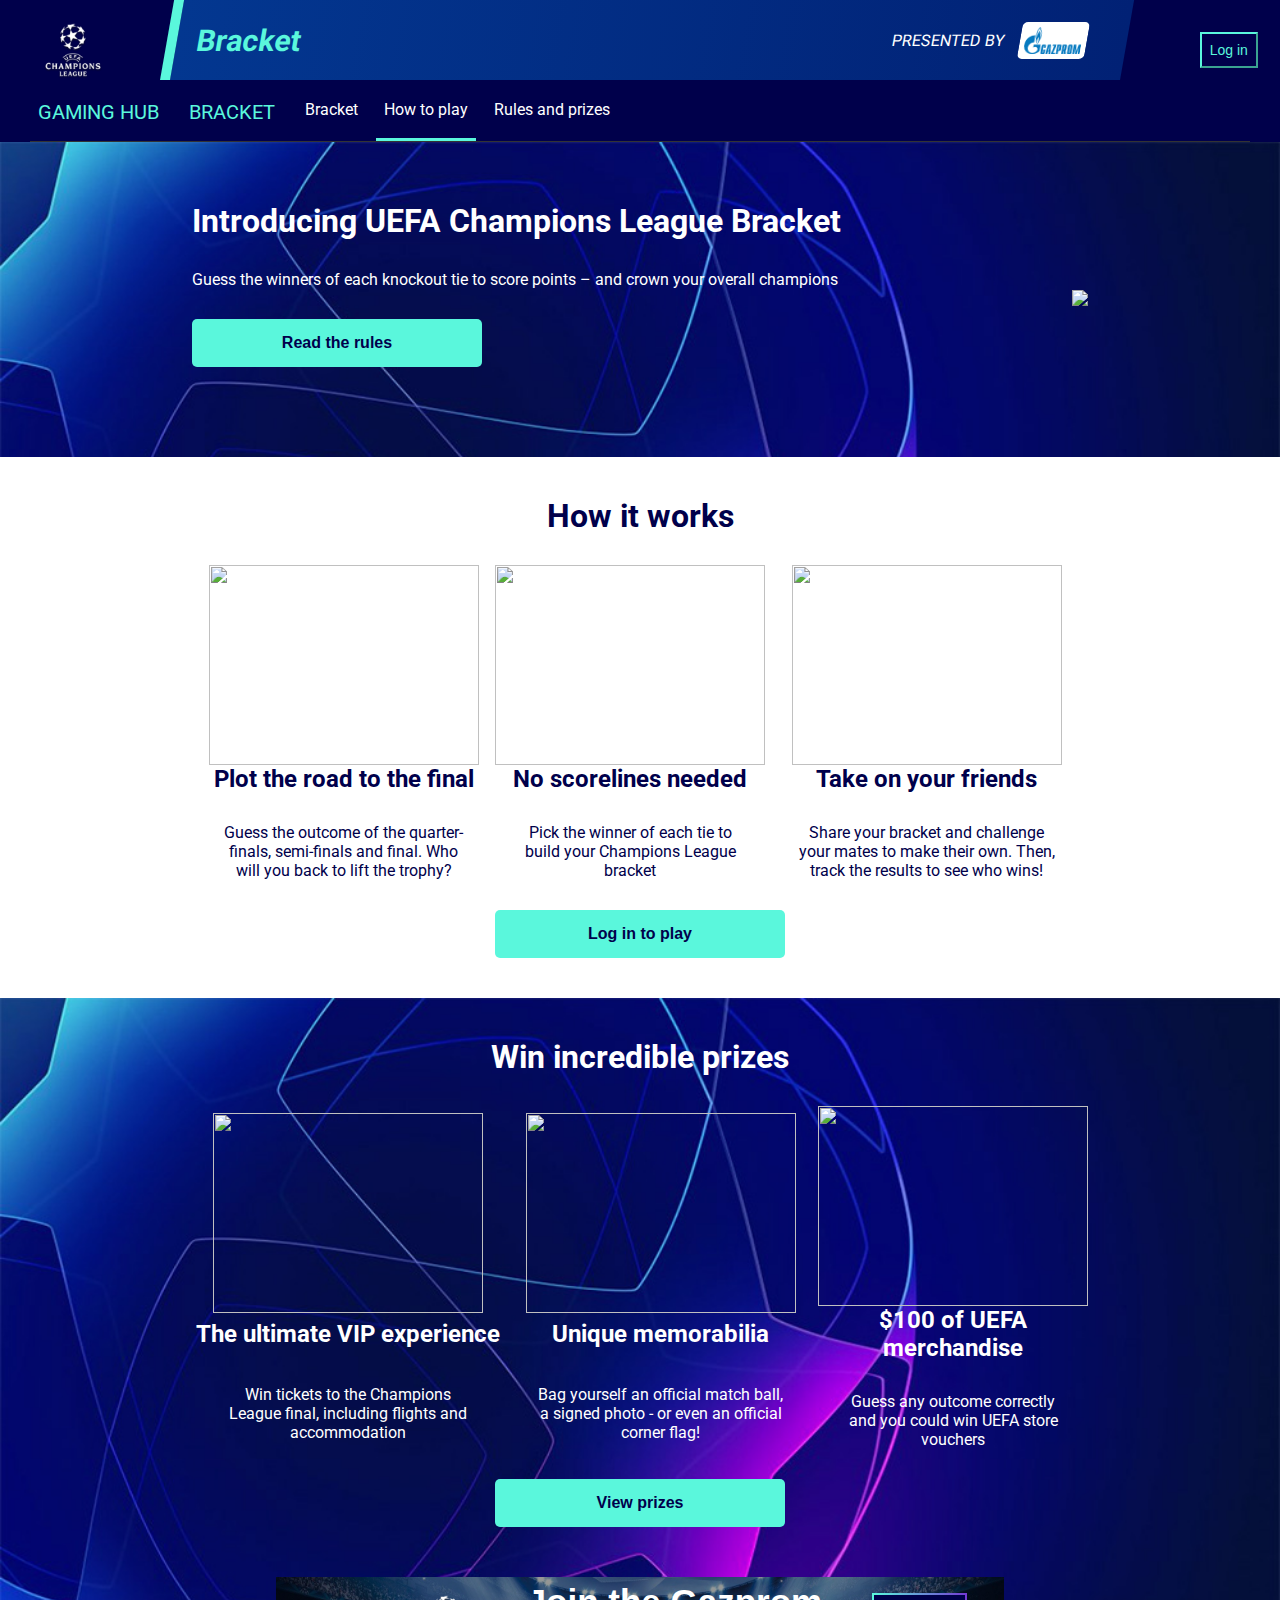
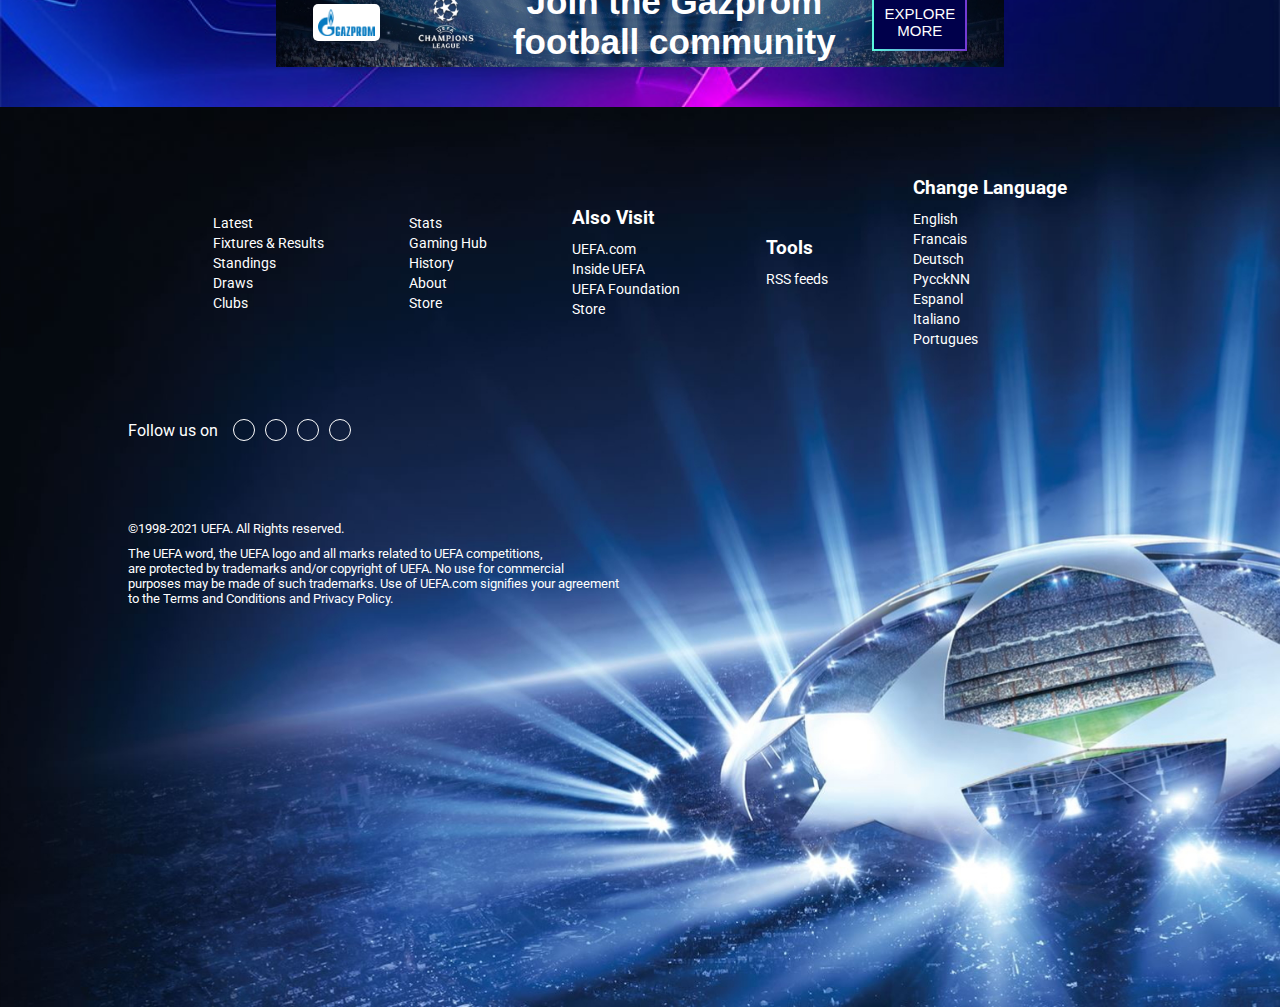
==== how-to-play.html @ 1794fb32 "html-file-structure-update" ====
<!DOCTYPE html>
<html lang="en">
<head>
    <meta charset="UTF-8">
    <meta http-equiv="X-UA-Compatible" content="IE=edge">
    <meta name="viewport" content="width=device-width, initial-scale=1.0">
    <link rel="stylesheet" href="https://use.fontawesome.com/releases/v5.15.3/css/all.css" integrity="sha384-SZXxX4whJ79/gErwcOYf+zWLeJdY/qpuqC4cAa9rOGUstPomtqpuNWT9wdPEn2fk" crossorigin="anonymous">
    <link rel="preconnect" href="https://fonts.gstatic.com">
    <link href="https://fonts.googleapis.com/css2?family=Roboto&display=swap" rel="stylesheet">
    <link rel="stylesheet" href="../CSS Files/style.css">
    <link rel="stylesheet" href="../CSS Files/login.css">
    <link rel="stylesheet" href="../CSS Files/media.css">
    <link rel="stylesheet" href="../CSS Files/how-to-play.css">
    <title>UEFA Champions League - Bracket</title>
</head>
<body>
    <!-- NavBar -->
    <nav>
        <div class="nav-container">
            <div class="top-nav">
                <div class="left-nav">
                    <img src="../images/Champions League logo.png" class="logo">
                </div>
                <div class="middle-nav">
                    <h1>Bracket</h1>
                    <div class="presented-by">
                        <p>PRESENTED BY</p>
                        <img src="../images/gazprom-logo.png" width="67px" height="37px" class="gazprom">
                    </div>
                </div>
                <div class="right-nav">
                    <i class="fas fa-th menu"></i>
                    <button class="log-in-btn">Log in <i class="fas fa-user"></i></button>
                </div>
            </div>
            <div class="bottom-nav">
                <ul>
                    <li class="selected">Gaming Hub <i class="fas fa-chevron-right"></i></li>
                    <li class="selected">Bracket <i class="fas fa-chevron-right"></i></li>
                    <li><a href="./index.html">Bracket</a></li>
                    <li class="current"><a href="#">How to play</a></li>
                    <li><a href="./rules.html">Rules and prizes</a></li>
                </ul>
            </div>


            <div class="dropdown-menu">
                <div class="dropdown-container">
                    <div class="dropdown-games">
                        <div class="game-column">
                            <div class="game">
                                <div class="box bracket-box">
                                    <img src="https://gaming.uefa.com/assets/games/9/logo_en.png" class="game-img">
                                </div>
                                <p>UEFA CL Bracket</p>
                            </div>
                            <div class="game">
                                <div class="box POTW-box">
                                    <img src="https://gaming.uefa.com/assets/games/6/logo_en.png" class="game-img">
                                </div>
                                <p>Player of the Week</p>
                            </div>
                            <div class="game">
                                <div class="box live-manager-box">
                                    <img src="https://gaming.uefa.com/assets/games/5/logo_en.png" class="game-img">
                                </div>
                                <p>Live Manager</p>
                            </div>
                        </div>
                        <div class="game-column">
                            <div class="game">
                                <div class="box fantasy-football-box">
                                    <img src="https://gaming.uefa.com/assets/games/4/logo_en.png" class="game-img">
                                </div>
                                <p>Fantasy Football</p>
                            </div>
                            <div class="game">
                                <div class="box predictor-box">
                                    <img src="https://gaming.uefa.com/assets/games/1/logo_en.png" class="game-img">
                                </div>
                                <p>Predictor</p>
                            </div>
                        </div>
                        <div class="game-column">
                            <div class="game">
                                <div class="box GOTW-box">
                                    <img src="https://gaming.uefa.com/assets/games/3/logo_en.png" class="game-img">
                                </div>
                                <p>Goal of the Week</p>
                            </div>
                            <div class="game">
                                <div class="box fantasy5-box">
                                    <img src="https://gaming.uefa.com/assets/games/2/logo_en.png" class="game-img">
                                </div>
                                <p>Fantasy 5</p>
                            </div>
                        </div>
                        </div>
                    </div>
                    <div class="dropdown-bottom">
                        <div class="bottom-container">
                            <p>Games</p>
                            <i class="fas fa-chevron-circle-right"></i>
                        </div>
                    </div>
                </div>
            </div>
        </div>
    </nav>


    <div class="intro row-section">
        <div class="row-section-container">
            <div class="intro-content">
                <div class="left-content">
                    <h1 class="content">Introducing UEFA Champions League Bracket</h1>
                    <p class="content">Guess the winners of each knockout tie to score points – and crown your overall champions</p>
                    <a href="./rules.html"><button class="uefa-btn submit-btn htp-btn content"><strong>Read the rules</strong></button></a>
                </div>
                <div class="right-content">
                    <img src="https://gaming.uefa.com/en/uclbracket/static/bracket/1669f17a32b3cb19b3a7916da192bbf4.png">
                </div>
            </div>
        </div>
    </div>


    <div class="how-it-works row-section">
        <div class="row-section-container column-container">
            <div class="col-sect">
                <h1>How it works</h1>
            </div>
            <div class="col-sect mid-sect">
                <div class="mid-block">
                    <img src="https://gaming.uefa.com/en/uclbracket/static/bracket/e0377b7b3507841a2ebfe7039dbc514f.png">
                    <h2>Plot the road to the final</h2>
                    <p>Guess the outcome of the quarter-finals, semi-finals and final. Who will you back to lift the trophy?</p>
                </div>
                <div class="mid-block">
                    <img src="https://gaming.uefa.com/en/uclbracket/static/bracket/f38020b3da65e64df690f1da456caf60.png">
                    <h2>No scorelines needed</h2>
                    <p>Pick the winner of each tie to build your Champions League bracket</p>
                </div>
                <div class="mid-block">
                    <img src="https://gaming.uefa.com/en/uclbracket/static/bracket/7de6ae51891e351c53bfdf3ade8b15bf.png">
                    <h2>Take on your friends</h2>
                    <p>Share your bracket and challenge your mates to make their own. Then, track the results to see who wins!</p>
                </div>
            </div>
            <div class="col-sect">
                <button class="uefa-btn submit-btn htp-btn htp-login-btn" onclick="UEFALogIn()"><strong>Log in to play</strong></button>
            </div>
        </div>
    </div>


    <div class="win-prizes row-section">
        <div class="row-section-container column-container win-prizes-container">
            <div class="col-sect">
                <h1>Win incredible prizes</h1>
            </div>
            <div class="col-sect mid-sect">
                <div class="mid-block">
                    <img src="https://gaming.uefa.com/en/uclbracket/static/bracket/a42eadb49ed4ad26c09279de8a50af0a.png">
                    <h2>The ultimate VIP experience</h2>
                    <p>Win tickets to the Champions League final, including flights and accommodation</p>
                </div>
                <div class="mid-block">
                    <img src="https://gaming.uefa.com/en/uclbracket/static/bracket/2dc222ecb91c8b807dd7066979ea046f.png">
                    <h2>Unique memorabilia</h2>
                    <p>Bag yourself an official match ball, a signed photo - or even an official corner flag!</p>
                </div>
                <div class="mid-block">
                    <img src="https://gaming.uefa.com/en/uclbracket/static/bracket/1685dd877dc330134a83081abe5bb027.png">
                    <h2>$100 of UEFA merchandise</h2>
                    <p>Guess any outcome correctly and you could win UEFA store vouchers</p>
                </div>
            </div>
            <div class="col-sect">
                <a href="./rules.html"><button class="uefa-btn submit-btn htp-btn"><strong>View prizes</strong></button>
                </a>
            </div>
            <div class="advertisement prizes-ad">
                <div class="ad-container">
                    <img src="../images/gazprom-logo.png" width="67px" height="37px" class="gazprom">
                    <img src="../images/Champions League logo.png" class="logo">
                    <h2>Join the Gazprom
                        <br>
                    football community</h2>
                    <button>Explore <br>More</button>
                </div>
            </div>
        </div>
    </div>


    <!-- Footer -->
    <footer>
        <div class="foot-container">
            <div class="foot-lists">
                <ul class="foot-list">
                    <li>Latest</li>
                    <li>Fixtures & Results</li>
                    <li>Standings</li>
                    <li>Draws</li>
                    <li>Clubs</li>
                </ul>
                <ul class="foot-list">
                    <li>Stats</li>
                    <li>Gaming Hub</li>
                    <li>History</li>
                    <li>About</li>
                    <li>Store</li>
                </ul>
                <ul class="foot-list">
                    <h3 class="foot-head">Also Visit</h3>
                    <li>UEFA.com</li>
                    <li>Inside UEFA</li>
                    <li>UEFA Foundation</li>
                    <li>Store</li>
                </ul>
                <ul class="foot-list">
                    <h3 class="foot-head">Tools</h3>
                    <li>RSS feeds</li>
                </ul>
                <ul class="foot-list languages">
                    <h3 class="foot-head">Change Language</h3>
                    <li>English</li>
                    <li>Francais</li>
                    <li>Deutsch</li>
                    <li>PycckNN</li>
                    <li>Espanol</li>
                    <li>Italiano</li>
                    <li>Portugues</li>
                </ul>
            </div>

            <div class="social">
                <p>Follow us on</p>
                <ul class="social-links">
                    <li class="platform"><i class="fab fa-twitter"></i></li>
                    <li class="platform"><i class="fab fa-facebook"></i></li>
                    <li class="platform"><i class="fab fa-youtube"></i></li>
                    <li class="platform"><i class="fab fa-instagram"></i></li>
                </ul>
            </div>
            <div class="privacy">
                <p class="copyright">&copy1998-2021 UEFA. All Rights reserved.</p>
                <p>The UEFA word, the UEFA logo and all marks related to UEFA competitions,<br>
                 are protected by trademarks and/or copyright of UEFA. No use for commercial<br>
                 purposes may be made of such trademarks. Use of UEFA.com signifies your agreement<br>
                to the Terms and Conditions and Privacy Policy.</p>
            </div>
        </div>
    </footer>


    <!-- UEFA LOG-IN SCREEN -->
    <div class="log-in-overlay">
        <div class="uefa">
            <div class="uefa-container">
                <div class="left-div">
                    <div class="left-div-container">
                        <h2>UEFA members get even more...</h2>
                        <div class="member">
                            <i class="fas fa-users"></i>
                            <p>Take on your friends in Fantasy Football and Predictor</p>
                        </div>
                        <div class="member">
                            <i class="fas fa-video"></i>
                            <p>Watch official highlights and European classics</p>
                        </div>
                    </div>
                </div>
                <div class="right-div">
                    <div class="right-div-container">
                        <button class="close-log-in">X</button>
                        <h2>Log In</h2>
                        <button class="uefa-btn social-btn facebook-btn">
                            <img src="https://idpassets.uefa.com/db1bbc34e82585fe9d1cfb4ab869abcb.png" alt="Facebook" class="social-icon">
                            <p>Sign in with Facebook</p>
                        </button>
                        <button class="uefa-btn social-btn google-btn">
                            <img src="https://idpassets.uefa.com/47cd6d8e7fbefdaf3e8a44cea0756a5c.svg" alt="Google" class="social-icon">
                            <p>Sign in with Google</p>
                        </button>
                        <button class="uefa-btn social-btn apple-btn">
                            <img src="https://idpassets.uefa.com/b0dc0b882806bcb97503c4d3db738a53.svg" alt="Apple" class="social-icon">
                            <p>Sign in with Apple</p>
                        </button>
                        <label  class="comment">or</label>
                        <form class="log-in-form">
                            <button class="uefa-btn invalid-msg"><i class="fas fa-exclamation-circle"></i>Invalid login or password</button>
                            <img src="https://i.gifer.com/ZKZg.gif" class="loader">
                            <input type="email" name="email" placeholder="Email" class="sign-in-input email">
                            <input type="password" name="password" placeholder="Password" class="sign-in-input password">
                            <div class="password-flex">
                                <!-- <label class="checkbox"><input type="checkbox">Keep me signed in</label> -->
                                <div class="checkbox">
                                    <input type="checkbox"
                                           checked>
                                    <label>Keep me signed in</label>
                                  </div>
                                <p class="forgot-password">I forgot my password</p>
                            </div>
                            <button class="uefa-btn submit-btn">Submit</button>
                        </form>
                        <label  class="comment">New to UEFA?</label>
                        <button class="uefa-btn create-account-btn">Create your UEFA account</button>
                    </div>
                </div>
            </div>
        </div>
    </div>



    <!-- CREATE UEFA ACCOUNT -->
    <div class="create-account-overlay">
        <div class="create-account">
            <div class="create-new-account-header">
                <button class="close-create-acct close-log-in">X</button>
                <h2>Create new account</h2>
            </div>

            <div class="create-account-container">
                <div class="sign-up-now">
                    <p>Want more exclusive access including highlights, prizes and gaming? If so, sign up now.</p>
                </div>
                <button class="uefa-btn social-btn facebook-btn">
                    <img src="https://idpassets.uefa.com/db1bbc34e82585fe9d1cfb4ab869abcb.png" alt="Facebook" class="social-icon">
                    <p>Sign in with Facebook</p>
                </button>
                <button class="uefa-btn social-btn google-btn">
                    <img src="https://idpassets.uefa.com/47cd6d8e7fbefdaf3e8a44cea0756a5c.svg" alt="Google" class="social-icon">
                    <p>Sign in with Google</p>
                </button>
                <button class="uefa-btn social-btn apple-btn">
                    <img src="https://idpassets.uefa.com/b0dc0b882806bcb97503c4d3db738a53.svg" alt="Apple" class="social-icon">
                    <p>Sign in with Apple</p>
                </button>
                <label  class="comment">or</label>

                <form class="create-acct-form">
                    <img src="https://i.gifer.com/ZKZg.gif" class="loader loader2">
                    <div class="input-icons">
                        <i class="fas fa-question-circle q-hover-1"></i>
                        <i class="fas fa-check input-check input-check-1"></i>
                        <input type="email" name="email" placeholder="Email" class="sign-in-input create-acct-email">
                        <p class="email-error error">Please enter a valid email address</p>
                    </div>

                    <div class="input-icons">
                        <i class="fas fa-check input-check input-check-2"></i>
                        <input type="password" name="password" placeholder="Password" class="sign-in-input create-acct-password">
                        <p class="password-error error"></p>
                        <div class="question-hover hover-msg-1">
                            <p>We use this as your account ID and to send any tickets you buy</p>
                        </div>
                    </div>

                    <div class="input-icons">
                        <i class="fas fa-question-circle q-hover-2"></i>
                        <i class="fas fa-check input-check input-check-3"></i>
                        <input type="text" name="first-name" placeholder="First name" class="sign-in-input create-acct-first">
                        <p class="first-name-error error">Sorry, invalid characters are not allowed</p>
                    </div>

                    <div class="input-icons">
                        <i class="fas fa-question-circle q-hover-3"></i>
                        <i class="fas fa-check input-check input-check-4"></i>
                        <input type="text" name="last-name" placeholder="Last name" class="sign-in-input create-acct-last">
                        <p class="last-name-error error">Sorry, invalid characters are not allowed</p>
                        <div class="question-hover hover-msg-2">
                            <p>We use this to personalize your experience and potential ticket orders</p>
                        </div>
                    </div>

                    <div class="input-icons">
                        <input type="date" name="DOB" class="sign-in-input dob" min="1910-01-01" max="2005-01-01" required>
                        <p class="dob-error error">This field is required</p>
                        <div class="question-hover hover-msg-3">
                            <p>We use this to personalize your experience and potential ticket orders</p>
                        </div>
                    </div>

                    <div class="sign-up-agreements">
                        <div class="checkbox agr">
                            <input type="checkbox"
                                checked>
                            <label>Please deliver all the latest highlights, competitions and games fresh to my inbox!</label>
                        </div>
                        <div class="checkbox agr">
                            <input type="checkbox"
                                checked>
                            <label>I accept UEFA's <a href="https://www.uefa.com/termsconditions/" target="_blank" class="terms">Terms and Conditions</a></label>
                        </div>
                        <div class="agr">
                            <small>For information on how UEFA uses your personal data see our<a href="https://www.uefa.com/privacypolicy/" target="_blank" class="terms"> Privacy Policy</a></small>
                        </div>
                    </div>

                    <button class="uefa-btn submit-btn">Create Account</button>
                </form>
                <label  class="comment">Already have an account?</label>
                <button class="uefa-btn create-account-btn already-have-acct-btn">Log in</button>
            </div>
        </div>
    </div>



    <script src="../Script Files/login.js"></script>
</body>
</html>
---- CSS Files/style.css ----
:root {
    --color: rgb(90, 247, 220)
}

* {
    box-sizing: border-box;
    margin: 0;
    padding: 0;
}

body {
    font-family: 'Roboto', sans-serif;
    width: 100%;
    height: 100%;
    color: white;
}

/* body::after {
    content: '';
    top: 0;
    left: 0;
    position: absolute;
    height: 100%;
    width: 100%;
    background-color: rgba(0,0,0,0.3);
} */

body * {
    z-index: 2;
}


/* NAVIGATION BAR */
nav {
    background: rgb(0, 0, 75);
    position: relative;
    z-index: 3;
}

a {
    color: white;
    text-decoration: none;
}

.nav-container {
    display: flex;
    flex-direction: column;
}

.top-nav {
    display: flex;
    justify-content: space-between;
    width: 100%;
}


.left-nav {
    margin-top: 20px;
    /* width: 10%; */
    width: 146.675px;
    display: flex;
    justify-content: center;
}

.logo {
    height: 60px;
    width: 60px;
    cursor: pointer;
}

.middle-nav {
    display: flex;
    justify-content: space-between;
    align-items: center;
    background-image: linear-gradient(90deg, rgb(3, 55, 144), rgb(1, 33, 117));
    width: 75%;
    border-left: 10px solid var(--color);
    transform: matrix(1, 0, -0.176327, 1, 0, 0);
    transform-origin: 314.562px 80px;
    padding: 20px;
}

.middle-nav h1 {
    color: var(--color);
    font-size: 30px;
}

.presented-by {
    display: flex;
    margin-right: 20px;
}

.presented-by p {
    margin: auto;
    margin-right: 15px;
}

.gazprom {
    background: white;
    padding: 5px;
    border-radius: 5px;
    cursor: pointer;
}

.right-nav {
    display: flex;
    width: 146.675px;
    text-size-adjust: 100%;
    justify-content:space-around;
    align-items: center;
    margin-top: 20px;
    font-size: 20px;
    cursor: pointer;
}


.log-in-btn {
    padding: 8px;
    background-color: transparent;
    border-color: var(--color);
    color: var(--color);
    font-size: 14px;
    cursor: pointer;
}

.bottom-nav {
    margin: 20px 30px 0px 30px;
    font-size: 16px;
    border-bottom: #333 1px solid;
    /* position: relative; */
}

.bottom-nav ul{
    display: flex;
    list-style: none;
}

.bottom-nav ul i{
   padding-left: 4px;
}

.bottom-nav li {
    padding: 0 8px 15px 8px;
    margin-right: 10px;
    border-bottom: 2px solid transparent;
    cursor: pointer;
}

.bottom-nav li:hover {
    border-bottom: 3px solid var(--color);
    vertical-align: baseline;
}

.bottom-nav ul li.selected {
    font-size: 20px;
    color: var(--color);
    text-transform: uppercase;
}

li.selected:hover {
border: none;
}

li.current {
    border-bottom: 3px solid var(--color);
}



/* GAME MENU */
.dropdown-menu {
    position: absolute;
    background: rgb(0, 0, 75);
    color: white;
    height: fit-content;
    width: 320px;
    top: 80px;
    right: 15px;
    border-width: 1px;
    border-style: solid;
    border-image:   linear-gradient(
        rgb(90, 247, 220),
        rgb(0,0,0,0)
      ) 1;
    display: none;
}

.dropdown-container {
    height: 100%;
    width: 85%;
    margin: auto;
}

.dropdown-games {
    padding: 5px 0;
    display: grid;
    grid-template-columns: repeat(3, 1fr);
    grid-gap: 10px;
}

.dropdown-bottom {
    background: #CECECE1A;
    color: white;
    width: 100%;
    height: 40px;
}

.bottom-container {
    height: 100%;
    width: 85%;
    display: flex;
    align-items: center;
    justify-content: space-between;
    margin: auto;
}

.dropdown-bottom i {
    font-size: 20px;
    cursor: pointer;
}

.game {
    margin: 20px 0;
}

.game p {
    text-align: center;
    font-size: 14px;
}

.box {
    border-radius: 10%;
    font-size: 14px;
    height: 80px;
    width: 80px;
    cursor: pointer;
    color: white;
    padding: 5px;
    margin-bottom: 8px;
}

.game-img {
    height: 90%;
    width: 100%;
    display: block;
    margin: auto;
}

.bracket-box {
    border: 1px solid rgba(90, 247, 220, 0.5);
}

.bracket-box:hover {
    border: 2px solid var(--color);
    box-shadow: rgba(0, 147, 224, 0.7) 0px 0px 15px 2px;
    transition: 0.2s ease;
}

.POTW-box {
    border: 1px solid rgba(227, 0, 11, 0.5);
}

.POTW-box:hover {
    border: 2px solid rgba(227, 0, 11);
    box-shadow: rgba(231, 11, 22, 0.7) 0px 0px 15px 2px;
    transition: 0.2s ease;
}

.live-manager-box {
    border: 1px solid rgba(169, 86, 247, 0.5);
}

.live-manager-box:hover {
    border: 2px solid rgb(169, 86, 247);
    box-shadow: rgb(189, 119, 255, 0.7) 0px 0px 15px 2px;
    transition: 0.2s ease;
}

.fantasy-football-box {
    border: 1px solid rgba(3, 137, 250, 0.5);
}

.fantasy-football-box:hover {
    border: 2px solid rgb(3, 137, 250);
    box-shadow: rgba(25, 145, 243, 0.7) 0px 0px 15px 2px;
    transition: 0.2s ease;
}

.predictor-box {
    border: 1px solid rgba(69, 191, 255, 0.5);
}

.predictor-box:hover {
    border: 2px solid rgb(69, 191, 255);
    box-shadow: rgba(91, 190, 243, 0.7) 0px 0px 15px 2px;
    transition: 0.2s ease;
}

.GOTW-box {
    border: 1px solid rgba(196, 199, 19, 0.5);
}

.GOTW-box:hover {
    border: 2px solid rgb(196, 199, 19);
    box-shadow: rgba(244, 248, 14, 0.7) 0px 0px 15px 2px;
    transition: 0.2s ease;
}

.fantasy5-box {
    border: 1px solid rgba(220, 71, 238, 0.5);
}

.fantasy5-box:hover {
    border: 2px solid rgb(220, 71, 238);
    box-shadow: rgba(239, 113, 253, 0.7) 0px 0px 15px 2px;
    transition: 0.2s ease;
}

/* BRACKET AREA */
.bracket {
    height: 100%;
    width: 100%;
    background: url('../images/Champions\ league\ background2.jpg') no-repeat center center/cover;
    background-attachment: fixed;
}

.bracket-container {
    display: flex;
    flex-direction: column;
    height: 100%;
    width: 70%;
    margin: auto;
}

.bracket-content {
    display: flex;
    flex-direction: column;
}

.bracket-text {
    text-align: left;
    margin-bottom: 30px;
}
.bracket-text h1 {
    font-size: 40px;
    margin-bottom: 10px;
    margin-top: 30px;
}

.columns {
    display: grid;
    grid-template-columns: repeat(3, minmax(0, 1fr));
    grid-gap: 30px;
    margin-bottom: 30px;
}

.bracket-column {
    text-align: center;
    border-top: 2px solid grey;
}

.stage {
    text-align: left;
    margin-top: 5px;
    margin-bottom: 50px;
    font-size: 21px;
    display: flex;
    justify-content: space-between;
}

.stage-check {
    font-size: 12px;
    display: flex;
    justify-content: center;
    align-items: center;
    border: 1px white solid;
    border-radius: 50%;
    padding: 6px;
    display: none;
}

.game-box {
    display: flex;
    flex-direction: column;
    border-width: 1px;
    border-style: solid;
    border-image:   linear-gradient(
        rgb(90, 247, 220),
        rgb(0,0,0,0)
      ) 1;
      margin-bottom: 25px;
}

.team-logo {
    width: 30px;
    height: 30px;
}

.shield {
    font-size: 30px;
    color: rgb(127, 128, 175);
}

.circle {
    border-radius: 50%;
    border: 1px solid white;
    background-color: transparent;
    height: 25px;
    width: 25px;
}

.checked-circle {
    background: var(--color);
    color: rgb(0, 0, 75, 0.7);
    display: flex;
    align-items: center;
    justify-content: center;
    font-weight: bold;
    font-size: 12px;
}

.row {
    display: flex;
    align-items: center;
    padding: 10px 15px;
}

.team-row {
    display: flex;
    justify-content:space-between;
    background: rgb(255, 255, 255, 0.1);
    background: rgb(0, 0, 75, 0.7);
    cursor: pointer;
}

.selected-row {
    background-image: linear-gradient(90deg, rgb(90, 247, 220) 12.85%, rgba(90, 247, 220, 0) 102.78%);
    color: rgb(0, 0, 75, 0.7);
    font-weight: bold;
    cursor: default;
}

.empty-row {
    background: rgb(48, 49, 110);
    cursor: default;
}


.team {
    display: flex;
}

.team-name {
    margin: auto;
    margin-left: 10px;
}

.view-details {
    display: flex;
    flex-direction: column;
    text-align: right;
    color: var(--color);
    background: rgb(0, 0, 75);
    box-shadow: rgba(255, 255, 255, 0.2) 0px 1px 0px 0px inset;
    cursor: pointer;
}

.semi-final-container {
    position: relative;
    height: 100%;
    width: 100%;
}

.semi1 {
    position: absolute;
    width: 100%;
    top: 10%;
}

.semi2 {
    position: absolute;
    width: 100%;
    top: 55%;
}

.final-container {
    position: relative;
    height: 100%;
    width: 100%;
}

.final-content {
    position: absolute;
    width: 100%;
    top: 5%;
}

.final-content h2 {
    font-size: 21px;
}



/* ADVERTISEMENT */
.advertisement {
    position: relative;
    width: 728px;
    height: 90px;
    margin: auto;
    margin-bottom: 30px;
    cursor: pointer;
    background: url('../images/ad-photo.jpg') no-repeat center center/cover;
    color: white;
}

.ad-container {
    display: flex;
    align-items: center;
    justify-content: space-evenly;
    width: 100%;
    height: 100%;
    text-align: center;
}

.advertisement::after {
    content: '';
    top: 0;
    left: 0;
    position: absolute;
    height: 100%;
    width: 100%;
    background-color: rgba(0,0,0,0.4);
}

.advertisement h2 {
    font-size: 35px;
    font-family: 'Gill Sans', 'Gill Sans MT', Calibri, 'Trebuchet MS', sans-serif;
}

.advertisement button {
    padding: 10px;
    background-color: rgb(0, 0, 75);
    color: white;
    border-image-slice: 1;
    border-width: 2px;
    border-image-source: linear-gradient(to left, #743ad5, var(--color));
    font-size: 15px;
    font-family: 'Gill Sans', 'Gill Sans MT', Calibri, 'Trebuchet MS', sans-serif;
    text-transform: uppercase;
    cursor: pointer;
}



/* FOOTER */
footer {
    width: 100%;
    height: 100%;
    background: url('../images/CL\ background3.jpg') no-repeat center center/cover;
}

/* footer::after {
    content: '';
    top: 0;
    left: 0;
    position: absolute;
    height: 100%;
    width: 100%;
    background-color: rgba(0,0,0,0.3);
} */

/* footer * {
    z-index: 1;
} */

.foot-container {
    height: 100vh;
    width: 80%;
    margin: auto;
}

.foot-lists {
    display: flex;
    align-items: center;
    justify-content: space-evenly;
    padding: 70px 0;
}

.foot-list {
    list-style: none;
}

.foot-list li {
    font-size: 14px;
    cursor: pointer;
    padding: 2px 0;
}

.foot-head {
    margin-bottom: 10px;
}

.social {
    display: flex;
    align-items: center;
    justify-content:flex-start;
    margin-bottom: 80px;
}

.social-links {
    display: flex;
    list-style: none;
    margin-left: 10px;
}

.social-links li {
    padding: 10px;
    margin: 0 5px;
    font-size: 20px;
    border: 1px white solid;
    border-radius: 100%;
    cursor: pointer;
}

.privacy {
    font-size: 13px;
}

.copyright {
    margin-bottom: 10px;
}



/* PopUp */
.pop-up-overlay {
    position: fixed;
    top: 0;
    left: 0;
    right: 0;
    bottom: 0;
    background: rgba(0,0,0,0.6);
    display: flex;
    align-items: center;
    justify-content: center;
}

.pop-up {
    box-shadow: 0 15px 10px 3px rgba(0,0,0,0.1);
    padding: 20px;
    text-align: center;
    width: 375px;
    height: fit-content;
    background: white;
    color:#00004B;
    position: relative;
}

.pop-up button {
    position: absolute;
    top: 10px;
    right: 15px;
    color: #00004B;
    border: none;
    background: none;
    cursor: pointer;
    font-size: 20px;
    font-weight: bold;
}

.pop-up h3 {
    font-size: 18px;
}

.selected-team {
    color: #0d3aff;
}

.pop-up .match {
    display: flex;
    align-items: center;
    justify-content:space-evenly;
    border-bottom: 1px solid rgb(217,219,231);
    margin: 20px 0;
    font-size: 30px;
}

.pop-up .fixture-logo {
    width: 48px;
    height: 48px;
    margin-bottom: 10px;
}

.pop-up .fixture {
    display: flex;
    flex-direction: column;
    margin-top: 20px;
}

.fixture:first-of-type {
    border-bottom: 1px solid rgb(217,219,231);
}

.recent-game {
    display: flex;
    align-items: center;
    justify-content:space-evenly;
    padding: 10px 0;
    cursor: pointer;
}

.recent-game i {
    position: absolute;
    right: 15px;
}


.bracket-complete {
    background: white;
    color: #3C3C3C;
    width: 100%;
    font-size: 16px;
    padding: 25px;
    height: 122px;
    position: fixed;
    bottom: 0;
    transform: translateY(200px);
    transition: all 0.7s ease-out;
}

.bracket-complete.show {
    transform: translateY(0);
}

.bracket-complete-container {
    display: flex;
    flex-direction: column;
    align-items: center;
    justify-content: center;
    text-align: center;
    height: 100%;
    width: 100%;
}

.continue-btn {
    margin-top: 12px;
    background: var(--color);
    color: #00004B;
    border: none;
    border-radius: 2px;
    cursor: pointer;
    padding: 10px 25px;
    width: 25%;
    font-size: 16px;
}


/* RULES AND PRIZES */
.rules {
    color: rgb(48, 49, 110);
}

.rules .rules-content {
    padding: 50px 0;
}

.rules .heading h1 {
    margin-bottom: 20px
}

.rules .social {
    margin: 20px 0 50px;
}

.prizes-social-links li{
    color: rgb(13, 58, 255);
    border-radius: 100%;
    border-color: rgb(13, 58, 255);
}

.rules .prizes-paragraph {
    font-size: 20px;
    margin-bottom: 30px;
}

.rules .prizes-heading {
    color: #00004B;
    margin-bottom: 30px;
}

.rules a {
    color: blue;
    font-size: 20px;
}

.rules .italic {
    margin-top: 30px;
}

.rules .prizes-copyright {
    padding: 20px 15px;
    display: flex;
    align-items: center;
    justify-content: space-between;
    font-size: 18px;
}
---- CSS Files/login.css ----
/* UEFA LOG-IN SCREEN */
.log-in-overlay {
    position: fixed;
    top: 0;
    left: 0;
    right: 0;
    bottom: 0;
    background: rgba(0,0,0,0.6);
    display: flex;
    align-items: center;
    justify-content: center;
    /* opacity: 0; */
    display: none;
    z-index: 1;
}

.uefa {
    background: grey;
    height: 100%;
    width: 60%;
    position: relative;
    overflow-x: auto;
}

.uefa-container {
    width: 100%;
    height: 100%;
    display: grid;
    grid-template-columns: repeat(2, 1fr);
}

.close-log-in {
    position: absolute;
    top: 10px;
    right: 10px;
    font-size: 25px;
    border: none;
    background: none;
    cursor: pointer;
    color: rgb(48, 49, 110);
}

.uefa .left-div {
    background: url('../images/Champions\ league\ background2.jpg') no-repeat left center/cover;
}

.left-div::after {
    content: '';
    top: 0;
    left: 0;
    position: absolute;
    height: 100%;
    width: 100%;
    background-color: rgba(0,0,0,0.3);
}

.uefa .left-div h2 {
    margin-bottom: 50px;
}

.uefa .left-div .member {
    display: flex;
    margin-bottom: 70px;
}

.member i {
    font-size: 30px;
    margin-right: 20px;
    color: var(--color);
}

.left-div,
.right-div {
    padding: 30px 50px;
}

.uefa .right-div {
    background: white;
    color: black;
    display: flex;
    flex-direction: column;
    align-items: center;
    position: relative;
}

.uefa .right-div-container {
    width: 100%;
}

.uefa .right-div h2 {
    margin-bottom: 70px;
}

.uefa-btn {
    padding: 0 20px;
    font-size: 14px;
    height: 50px;
    width: 100%;
    border-radius: 5px;
    cursor: pointer;
    border: none;
}

.uefa-btn:hover {
    opacity: 0.9;
}

.social-btn {
    display: flex;
    align-items: center;
    justify-content: center;
    margin-bottom: 8px;
}

.social-icon {
    width: 19px;
    height: 19px;
    margin-right: 8px;
}

.facebook-btn {
    background: rgb(59, 89, 152);
    color: white;
}

.google-btn {
    background: white;
    color: black;
    box-shadow: 0 1px 3px 0 rgb(0 0 0 / 24%), 0 0 1px 0 rgb(0 0 0 / 12%);
}

.apple-btn {
    background: black;
    color: white;
}

.submit-btn {
    background: rgb(0, 94, 180);
    color: white;
}

.create-account-btn {
    background: white;
    color: rgb(0, 94, 180);
    border: 1px solid rgb(0, 94, 180);
    margin-top: 20px;
    transition: background-color 0.5s, color 0.5s;
}

.create-account-btn:hover {
    background-color: rgb(0, 94, 180);
    color: white;
}

.comment {
    color: rgba(51, 51, 51, 0.6);
    display: block;
    text-align: center;
}

.uefa .right-div form {
    display: flex;
    flex-direction: column;
    margin: 30px 0px 20px 0px;
}

.sign-in-input {
    padding-bottom: 12px;
    font-size: 18px;
    width: 100%;
    margin-top: 12px;
    margin-bottom: 8px;
    border: none;
    border-bottom: 2px solid rgba(175, 182, 188, 0.4);
}

.sign-in-input:focus {
    outline: none;
    border-bottom-color: rgb(0, 94, 180);
}

.uefa .right-div .password-flex {
    display: flex;
    align-items: center;
    justify-content: space-between;
    margin-bottom: 30px;
    font-size: 16px;
    width: 100%;
    text-align: center;
}

.uefa .right-div .checkbox label {
    color: rgba(51, 51, 51, 0.6);
}

.uefa .right-div .forgot-password {
    color: rgb(0, 94, 180);
    cursor: pointer;
}

.invalid-msg {
    /* display: none; */
    height: 35px;
    border: 1px solid red;
    font-size: 14px;
    color: rgba(51, 51, 51, 0.6);
    background-color: #FFF3F3;
    display: flex;
    align-items: center;
    justify-content: flex-start;
    display: none;
}

.invalid-msg i {
    margin-right: 5px;
    color: red;
    font-size: 18px;
}

.loader {
    position: absolute;
    top: 50%;
    left: 50%;
    transform: translate(-50%, -50%);
    height: 50px;
    width: 50px;
    z-index: 3;
    display: none;
}



/* CREATE ACCOUNT FORM */
.create-account-overlay {
    position: fixed;
    top: 0;
    left: 0;
    right: 0;
    bottom: 0;
    background: rgba(0,0,0,0.3);
    display: flex;
    align-items: center;
    justify-content: center;
    /* opacity: 1; */
    display: none;
    z-index: 1;
}

.create-account {
    background: white;
    height: 98%;
    width: 30%;
    position: relative;
    overflow-x: auto;
    color: rgba(51, 51, 51, 0.6);
}

.create-account-container {
    height: fit-content;
    width: 80%;
    display: flex;
    flex-direction: column;
    margin: auto;
}

.create-new-account-header {
    background-color: #1371B9;
    width: 100%;
    height: 8%;
}

.create-new-account-header h2 {
    color: white;
    height: 100%;
    display: flex;
    align-items: flex-end;
    justify-content: center;
}

.sign-up-now {
    text-align: center;
    margin: 30px 0;
}

.log-in-form,
.create-acct-form {
    margin: 30px 0 20px;
}

.input-icons i {
    position: absolute;
    top: 10px;
    right: 10px;
    color: rgba(51, 51, 51, 0.6);
    font-size: 16px;
    cursor: pointer;
}

.input-icons .input-check {
    color: #39FF14;
    right: 40px;
    font-size: 18px;
    display: none;
}
  
.input-icons {
    width: 100%;
    margin-bottom: 10px;
    position: relative;
}

.dob {
    color: rgba(51, 51, 51, 0.6);
    width: 60%;
}

.question-hover {
    position: absolute;
    bottom: 30px;
    right: 0;
    background: white;
    color: black;
    height: 50px;
    width: 200px;
    font-size: 13px;
    text-align: center;
    display: flex;
    align-items: center;
    justify-content: center;
    border-radius: 5px;
    box-shadow: 0 1px 3px 0 rgb(0 0 0 / 24%), 0 0 1px 0 rgb(0 0 0 / 12%);
    opacity: 0;
    transition: ease-in 0.3s;
}

.sign-up-agreements {
    margin: 20px 0;
}

.agr {
    padding: 8px 0;
}

.terms {
    color: rgb(0, 94, 180);
    cursor: pointer;
    text-decoration: none;
}

.terms:hover {
    text-decoration: underline;
}

.create-account-btn {
    margin: 20px 0 30px;
}

.q-hover-3 {
    z-index: 3;
}

.error {
    color: red;
    font-size: 14px;
    display: none;
}
---- CSS Files/media.css ----
@media (max-width: 960px) {
    .presented-by {
        flex-direction: column;
        align-items: center;
    }

    .presented-by p {
        font-size: 12px;
        margin-bottom: 5px;
        text-align: center;
    }

    .foot-container {
        height: fit-content;
        width: 100%;
    }

    .foot-lists {
        display: flex;
        flex-direction: column;
        align-items: flex-start;
        padding: 0;
    }

    .foot-list {
        margin: 15px;
        text-align: left;
        width: 80%;
        padding-bottom: 20px;
        border-bottom: 1px dashed lightgray;
    }

    .languages {
        display: grid;
    }


    .social p {
        margin-bottom: 10px;
    }

    .privacy {
        display: flex;
        justify-content: center;
        padding-bottom: 20px;
    }

}


@media (max-width: 768px) {
/* .top-nav {
    display: flex;
    flex-direction: column;
}

    .selected {
        display: none;
    }

    .bracket-container {
        display: flex;
        flex-wrap: nowrap;
        overflow-x: auto;
        width: auto;
    }

    .advertisement {
        display: none;
    }

    .continue-btn {
        width: 80%;
    } */
}
---- CSS Files/how-to-play.css ----
:root {
    --color: rgb(90, 247, 220)
}

.row-section {
    height: fit-content;
}



/* SECTION 1 */
.intro {
    color: white;
    background: url('../images/Champions\ league\ background2.jpg') no-repeat top center/cover;
    padding: 20px 0;
}

.row-section-container {
    width: 70%;
    max-width: 95%;
    height: 100%;
    margin: auto;
    padding: 40px 0;
}

.intro-content {
    display: flex;
    align-items: center;
    justify-content: space-between;
    width: 100%;
    height: 100%;
}

.left-content {
    display: flex;
    flex-direction: column;
}

.content {
    margin-bottom: 30px;
}

.htp-btn {
    color: #00004B;
    background: var(--color);
    width: 290px;
    height: 48px;
    font-size: 16px;
}

.htp-btn:hover {
    opacity: 1;
}



/* SECTION 2 */
.column-container {
    display: flex;
    flex-direction: column;
    align-items: center;
    justify-content: center;
    margin: auto;
    color: #00004B;;
}

.mid-sect {
    display: flex;
    padding: 30px 0;
}

.mid-block {
    display: flex;
    flex-direction: column;
    text-align: center;
}

.mid-block h2 {
    margin-bottom: 30px;
}

.mid-block img {
    height: 200px;
    width: 270px;
    margin: auto;
}

.mid-block p {
    width: 80%;
    margin: auto;
}

/* SECTION 3 */
.win-prizes {
    background: url('../images/Champions\ league\ background2.jpg') no-repeat top right/cover;
}

.win-prizes-container {
    color: white;
}

.prizes-ad {
    margin: auto;
    margin-top: 50px;
}
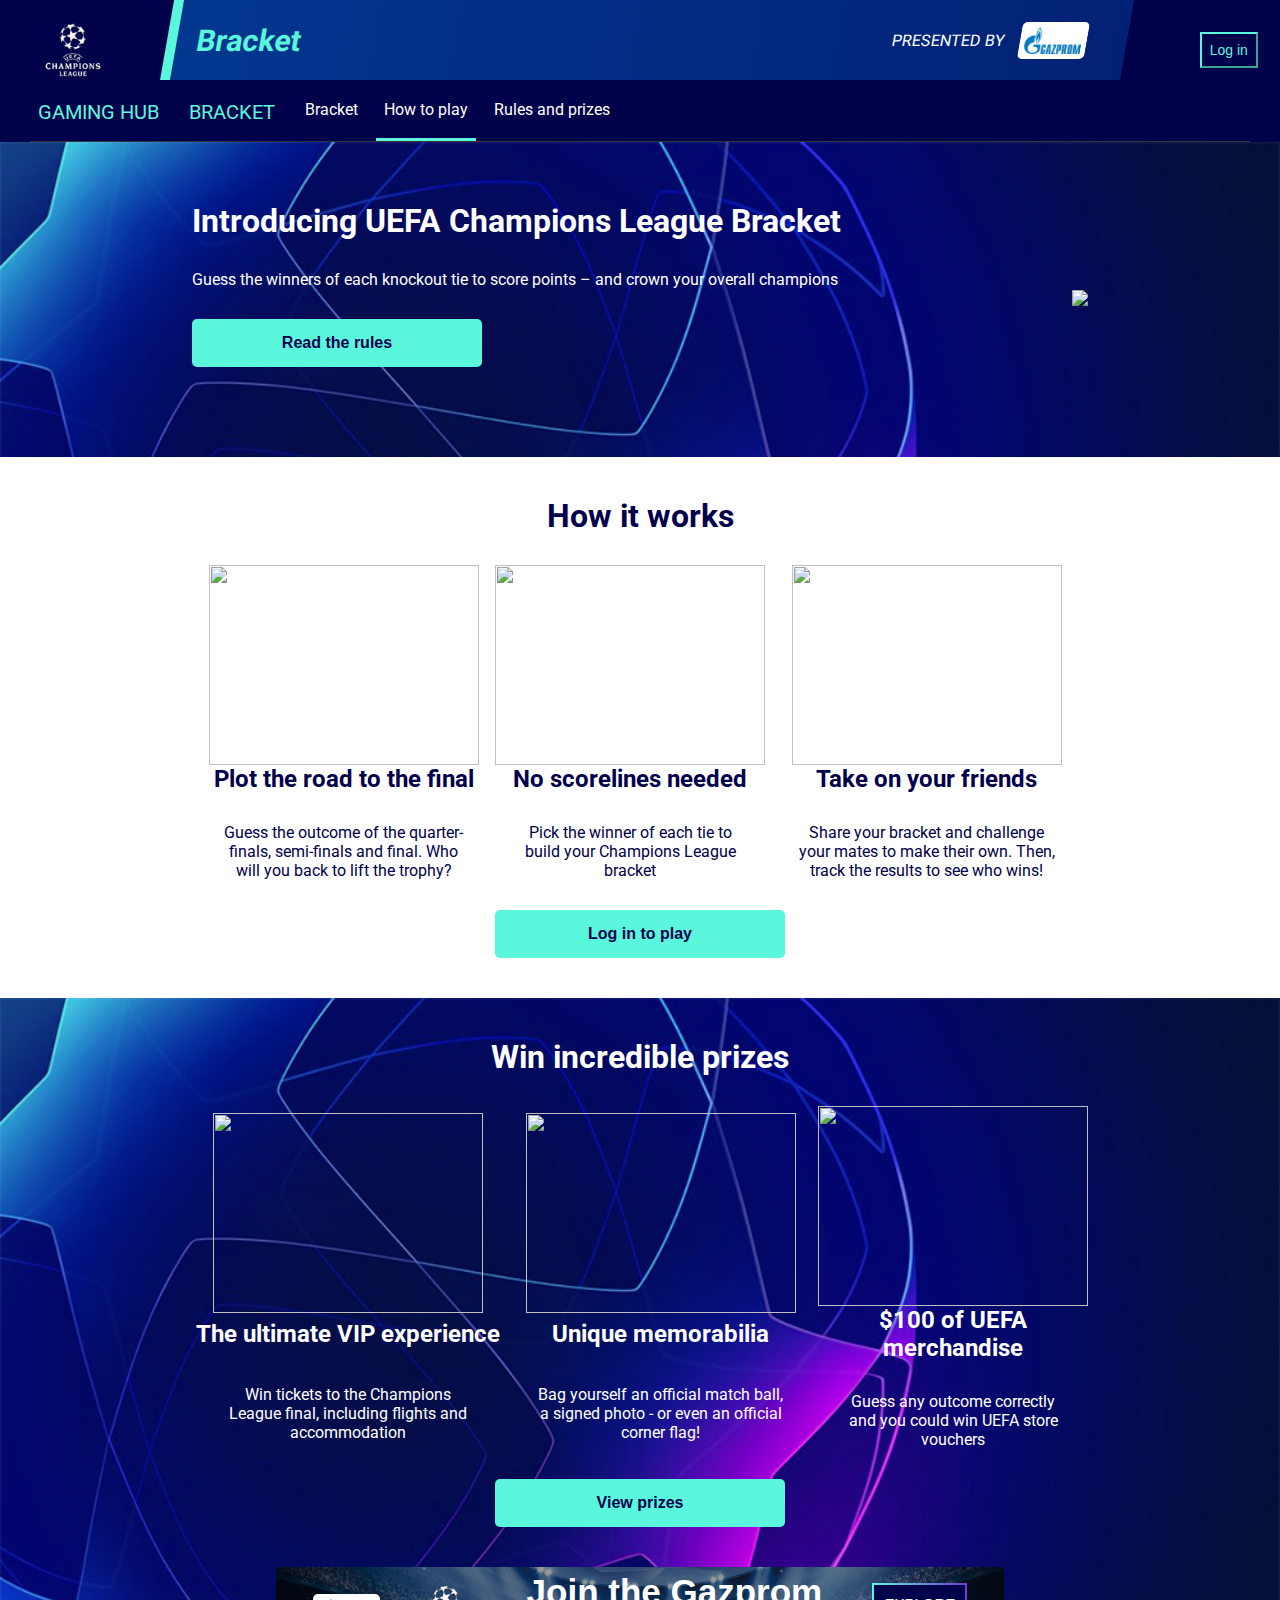
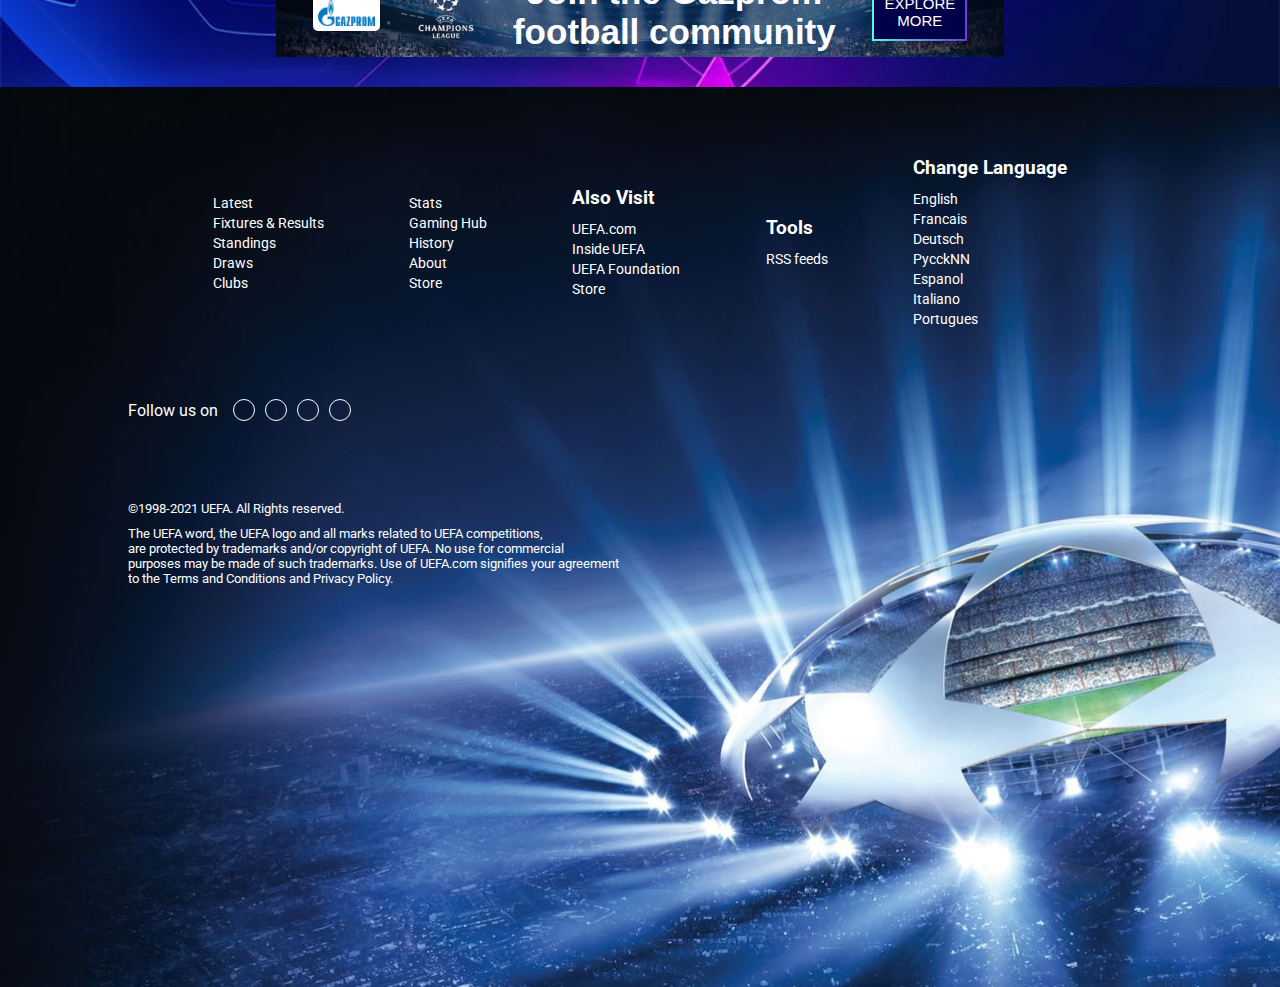
==== commit cbe09bdb: "tablet-login" ====
--- a/how-to-play.html
+++ b/how-to-play.html
@@ -35,11 +35,17 @@
             </div>
             <div class="bottom-nav">
                 <ul>
-                    <li class="selected">Gaming Hub <i class="fas fa-chevron-right"></i></li>
-                    <li class="selected">Bracket <i class="fas fa-chevron-right"></i></li>
-                    <li><a href="./index.html">Bracket</a></li>
-                    <li class="current"><a href="#">How to play</a></li>
-                    <li><a href="./rules.html">Rules and prizes</a></li>
+                    <div class="list-items">
+                        <li class="selected">Gaming Hub <i class="fas fa-chevron-right"></i></li>
+                        <li class="selected">Bracket <i class="fas fa-chevron-right"></i></li>
+                        <li><a href="./index.html">Bracket</a></li>
+                        <li class="current"><a href="#">How to play</a></li>
+                        <li><a href="./rules.html">Rules and prizes</a></li>
+                    </div>
+                    <div class="right-nav-resp">
+                        <i class="fas fa-th menu"></i>
+                        <button class="log-in-btn">Log in <i class="fas fa-user"></i></button>
+                    </div>
                 </ul>
             </div>
 
@@ -118,7 +124,7 @@
                     <a href="./rules.html"><button class="uefa-btn submit-btn htp-btn content"><strong>Read the rules</strong></button></a>
                 </div>
                 <div class="right-content">
-                    <img src="https://gaming.uefa.com/en/uclbracket/static/bracket/1669f17a32b3cb19b3a7916da192bbf4.png">
+                    <img src="https://gaming.uefa.com/en/uclbracket/static/bracket/1669f17a32b3cb19b3a7916da192bbf4.png" class="intro-img">
                 </div>
             </div>
         </div>
@@ -180,15 +186,15 @@
                 <a href="./rules.html"><button class="uefa-btn submit-btn htp-btn"><strong>View prizes</strong></button>
                 </a>
             </div>
-            <div class="advertisement prizes-ad">
-                <div class="ad-container">
-                    <img src="../images/gazprom-logo.png" width="67px" height="37px" class="gazprom">
-                    <img src="../images/Champions League logo.png" class="logo">
-                    <h2>Join the Gazprom
-                        <br>
-                    football community</h2>
-                    <button>Explore <br>More</button>
-                </div>
+        </div>
+        <div class="advertisement prizes-ad">
+            <div class="ad-container">
+                <img src="../images/gazprom-logo.png" width="67px" height="37px" class="gazprom">
+                <img src="../images/Champions League logo.png" class="logo">
+                <h2>Join the Gazprom
+                    <br>
+                football community</h2>
+                <button>Explore <br>More</button>
             </div>
         </div>
     </div>
@@ -261,6 +267,7 @@
             <div class="uefa-container">
                 <div class="left-div">
                     <div class="left-div-container">
+                        <button class="close-log-in top-div-close">X</button>
                         <h2>UEFA members get even more...</h2>
                         <div class="member">
                             <i class="fas fa-users"></i>
@@ -274,7 +281,7 @@
                 </div>
                 <div class="right-div">
                     <div class="right-div-container">
-                        <button class="close-log-in">X</button>
+                        <button class="close-log-in bottom-div-close">X</button>
                         <h2>Log In</h2>
                         <button class="uefa-btn social-btn facebook-btn">
                             <img src="https://idpassets.uefa.com/db1bbc34e82585fe9d1cfb4ab869abcb.png" alt="Facebook" class="social-icon">
--- a/CSS Files/style.css
+++ b/CSS Files/style.css
@@ -14,16 +14,6 @@
     height: 100%;
     color: white;
 }
-
-/* body::after {
-    content: '';
-    top: 0;
-    left: 0;
-    position: absolute;
-    height: 100%;
-    width: 100%;
-    background-color: rgba(0,0,0,0.3);
-} */
 
 body * {
     z-index: 2;
@@ -113,6 +103,16 @@
     cursor: pointer;
 }
 
+.right-nav-resp {
+    display: none;
+    font-size: 20px;
+    cursor: pointer;
+}
+
+.right-nav-resp button {
+    margin-left: 10px;
+}
+
 
 .log-in-btn {
     padding: 8px;
@@ -130,9 +130,14 @@
     /* position: relative; */
 }
 
+.bottom-nav ul .list-items {
+    display: flex;
+}
+
 .bottom-nav ul{
     display: flex;
     list-style: none;
+    justify-content: space-between;
 }
 
 .bottom-nav ul i{
--- a/CSS Files/login.css
+++ b/CSS Files/login.css
@@ -9,7 +9,6 @@
     display: flex;
     align-items: center;
     justify-content: center;
-    /* opacity: 0; */
     display: none;
     z-index: 1;
 }
@@ -17,7 +16,8 @@
 .uefa {
     background: grey;
     height: 100%;
-    width: 60%;
+    min-width: 60%;
+    max-width: 80%;
     position: relative;
     overflow-x: auto;
 }
@@ -38,6 +38,11 @@
     background: none;
     cursor: pointer;
     color: rgb(48, 49, 110);
+}
+
+.top-div-close {
+    color: blue;
+    display: none;
 }
 
 .uefa .left-div {
@@ -241,7 +246,6 @@
     display: flex;
     align-items: center;
     justify-content: center;
-    /* opacity: 1; */
     display: none;
     z-index: 1;
 }
--- a/CSS Files/media.css
+++ b/CSS Files/media.css
@@ -1,4 +1,19 @@
+@media (max-width: 1090px) {
+    /* CREATE ACCOUNT */
+    .create-account {
+        width: 40%;
+        height: 95%;
+    }
+}
+
+
 @media (max-width: 960px) {
+    ::-webkit-scrollbar {
+        display: none;
+    }
+
+
+    /* NAVBAR */
     .presented-by {
         flex-direction: column;
         align-items: center;
@@ -10,6 +25,8 @@
         text-align: center;
     }
 
+
+    /* FOOTER */
     .foot-container {
         height: fit-content;
         width: 100%;
@@ -45,19 +62,84 @@
         padding-bottom: 20px;
     }
 
+    /* CREATE ACCOUNT */
+    .create-account {
+        width: 50%;
+        height: 95%;
+    }
 }
 
 
+@media (max-width: 860px) {
+
+    /* LOG IN SCREEN */
+    .uefa {
+        width: 100%;
+    }
+
+    .uefa-container {
+        display: flex;
+        flex-direction: column;
+    }
+
+    .uefa .right-div-container {
+        width: 60%;
+    }
+
+    .top-div-close {
+        display: flex;
+    }
+
+    .bottom-div-close {
+        display: none;
+    }
+
+
+    /* HOW TO PLAY */
+    .intro .row-section-container {
+        width: 100%;
+    }
+
+    .intro-img {
+        height: 100%;
+        width: 100%;
+    }
+
+    .how-it-works {
+        display: flex;
+        flex-direction: column;
+    }
+
+    .mid-sect {
+        flex-direction: column;
+    }
+    
+}
+
+
+
 @media (max-width: 768px) {
-/* .top-nav {
-    display: flex;
-    flex-direction: column;
-}
+    /* NAVBAR */
+    .right-nav {
+        display: none;
+    }
+
+    .right-nav-resp {
+        display: flex;
+        align-items: center;
+    }
 
     .selected {
         display: none;
     }
 
+    .dropdown-menu {
+        top: 155px;
+        right: 15px;
+    }
+
+
+    /* BRACKET */
     .bracket-container {
         display: flex;
         flex-wrap: nowrap;
@@ -65,11 +147,50 @@
         width: auto;
     }
 
-    .advertisement {
-        display: none;
+    .continue-btn {
+        width: 80%;
     }
 
-    .continue-btn {
-        width: 80%;
-    } */
+
+    /* HOW TO PLAY */
+    .intro-content {
+        flex-direction: column;
+        text-align: center;
+    }
+
+
+    .advertisement {
+        width: 75%;
+    }
+
+    .advertisement h2 {
+        font-size: 20px;
+    }
+    
+    .advertisement button {
+        padding: 5px;
+        font-size: 12px;
+    }
+
+}
+
+
+
+
+@media (max-width: 650px) {
+
+    /* LOGIN SCREEN */
+    .uefa {
+        min-width: 100%;
+    }
+
+    .uefa .right-div-container {
+        width: 70%;
+    }
+
+    /* CREATE ACCOUNT */
+    .create-account {
+        width: 50%;
+        height: 70%;
+    }
 }--- a/CSS Files/how-to-play.css
+++ b/CSS Files/how-to-play.css
@@ -93,6 +93,7 @@
 /* SECTION 3 */
 .win-prizes {
     background: url('../images/Champions\ league\ background2.jpg') no-repeat top right/cover;
+    padding-bottom: 30px;
 }
 
 .win-prizes-container {
@@ -101,5 +102,4 @@
 
 .prizes-ad {
     margin: auto;
-    margin-top: 50px;
 }